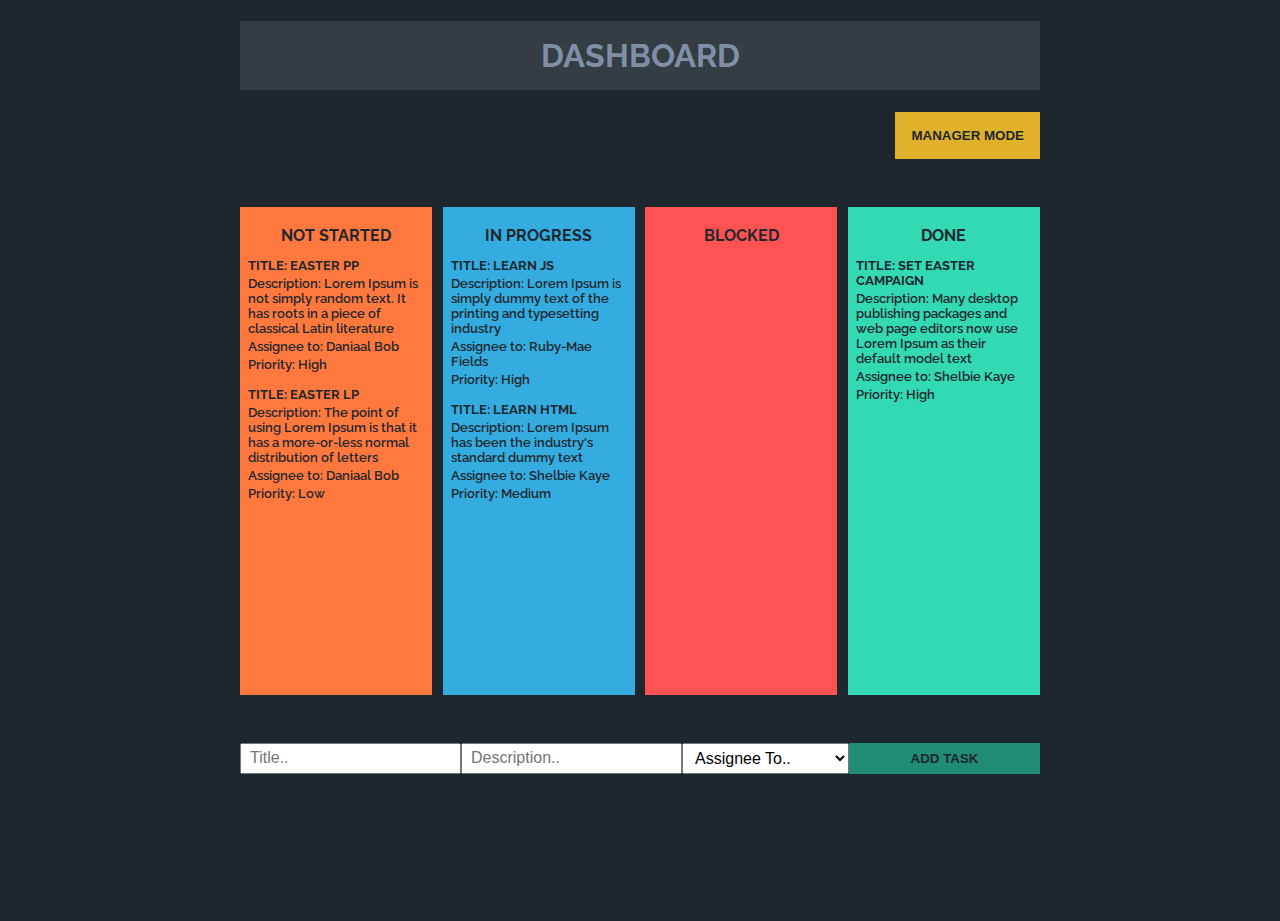
==== Tasks/index.html @ 5d2c656b "first commit" ====
<!DOCTYPE html>
<html lang="en">
<head>
    <meta charset="UTF-8">
    <meta name="viewport" content="width=device-width, initial-scale=1.0">
    <meta http-equiv="X-UA-Compatible" content="ie=edge">
    <title>Dashboard</title>
    <link rel="stylesheet" href="css/main.css">
    <link rel="stylesheet" href="css/responsive.css">
    <link rel="shortcut icon" href="media/favicon.ico" type="image/x-icon">
    <link href="https://fonts.googleapis.com/css?family=Raleway" rel="stylesheet">
</head>
<body>
<div class="container">
   <h1>Dashboard</h1>
   <div class="btnManag">
       <button id="btnManagement">Manager Mode</button>
    </div>
   <div class="tasksWrapper">
       <div id="undefinedPile">
           <div class="pileName">Undefined</div>
       </div>
       <div id="notStartedPile">
            <div class="pileName">Not Started</div>
       </div>
       <div id="progressPile">
            <div class="pileName">In Progress</div>
       </div>
       <div id="blockedPile">
            <div class="pileName">Blocked</div>
       </div>
       <div id="finishedPile">
            <div class="pileName">Done</div>
       </div>
       <div id="usersPile">
            <div class="pileName">Users</div>
       </div>
   </div>
   <div class="addTasks">
       <input type="text" id="taskTitle" placeholder="Title..">
       <input type="text" class="taskDescription" placeholder="Description..">
       <select name="assigneeTask" id="taskOwner">
            <option disabled selected>Assignee To..</option>
            <option>Shelbie Kaye</option>
            <option>Ruby-Mae Fields</option>
            <option>Shelbie Kaye</option>
            <option>Daniaal Bob</option>
       </select>
       <select name="priorityTask" id="taskPriority">
            <option disabled selected>Set Priority..</option>
            <option>High</option>
            <option>Medium</option>
            <option>Low</option>
       </select>
       <button id="addTask">Add Task</button>
   </div>
</div>
<script src="js/main.js"></script>
    
</body>
</html>
---- Tasks/css/main.css ----
html, body {
    background-color: #1e272e;
    font-family: 'Raleway', sans-serif;
    color: #e5e5e5;
    max-width: 100%;
    height: 100%;
    cursor: default;
}
*:focus {
    outline: none;
}
select, input, textarea {
    font-size: 1rem;
    padding-left: 0.5rem;
}
h1 {
    text-align: center;
    color: #7f8fa6;
    text-transform: uppercase;
    background-color: rgba(255,255,255,0.1);
    padding: 1rem;
}
/*-----GENERAL CSS-----*/
.container {
    width: 100%;
    max-width: 800px;
    margin: 0 auto;
}
/*-----BTNS-----*/
.btnManag {
    text-align: right;
}
#btnManagement {
    background-color: #e1b12c;
    border: none;
    padding: 1rem;
    text-transform: uppercase;
    font-weight: bold;
    color: #1e272e;
}
#btnManagement:hover {
    background-color: #fbc531;
    cursor: pointer;
    color: #353b48;
}
/*-----TASKS-----*/
.tasksWrapper {
    display: flex;
    justify-content: space-between;
    margin-top: 3rem;
}
.tasksWrapper > div {
    height: 480px;
    flex-basis: 24%;
    text-align: center;
    padding-top: 0.5rem;
    font-weight: bold;
    text-transform: uppercase;
    color: #1e272e;
}
.tasksWrapper > div > div {
    margin: 0.7rem 0;
}
.tasksWrapper > div > div > span {
    display: block;
    text-align: left;
    padding: 0.1rem 0.5rem 0.1rem 0.5rem;
    text-transform: none;
    font-size: 0.8rem;
    font-weight: 600;
}
.tasksWrapper > div > div > span:first-child {
    font-weight: bold;
    text-transform: uppercase;
}
#undefinedPile, #usersPile {
    display: none;
}
#notStartedPile {
    background-color: #ff793f;
}
#progressPile {
    background-color: #34ace0;
}
#blockedPile {
    background-color: #ff5252;
}
#finishedPile {
    background-color: #33d9b2;
}
/*-----ADD NEW TASK-----*/
.addTasks {
    display: flex;
    justify-content: space-between;
    margin-top: 3rem;
}
.addTasks > button {
    flex-basis: 24%;
}
.addTasks > input, .addTasks > select {
    flex-basis: 21%;
}
#taskPriority {
    display: none;
}
#addTask {
    background-color: #218c74;
    border: none;
    padding: 0.5rem 1rem;
    text-transform: uppercase;
    font-weight: bold;
    color: #1e272e;
}
#addTask:hover {
    background-color: #33d9b2;
    cursor: pointer;
    color: #353b48;
}
---- Tasks/css/responsive.css ----
@charset "utf-8";

@media screen and (max-width: 850px) {
    
}

@media screen and (max-width: 470px) {
    
}
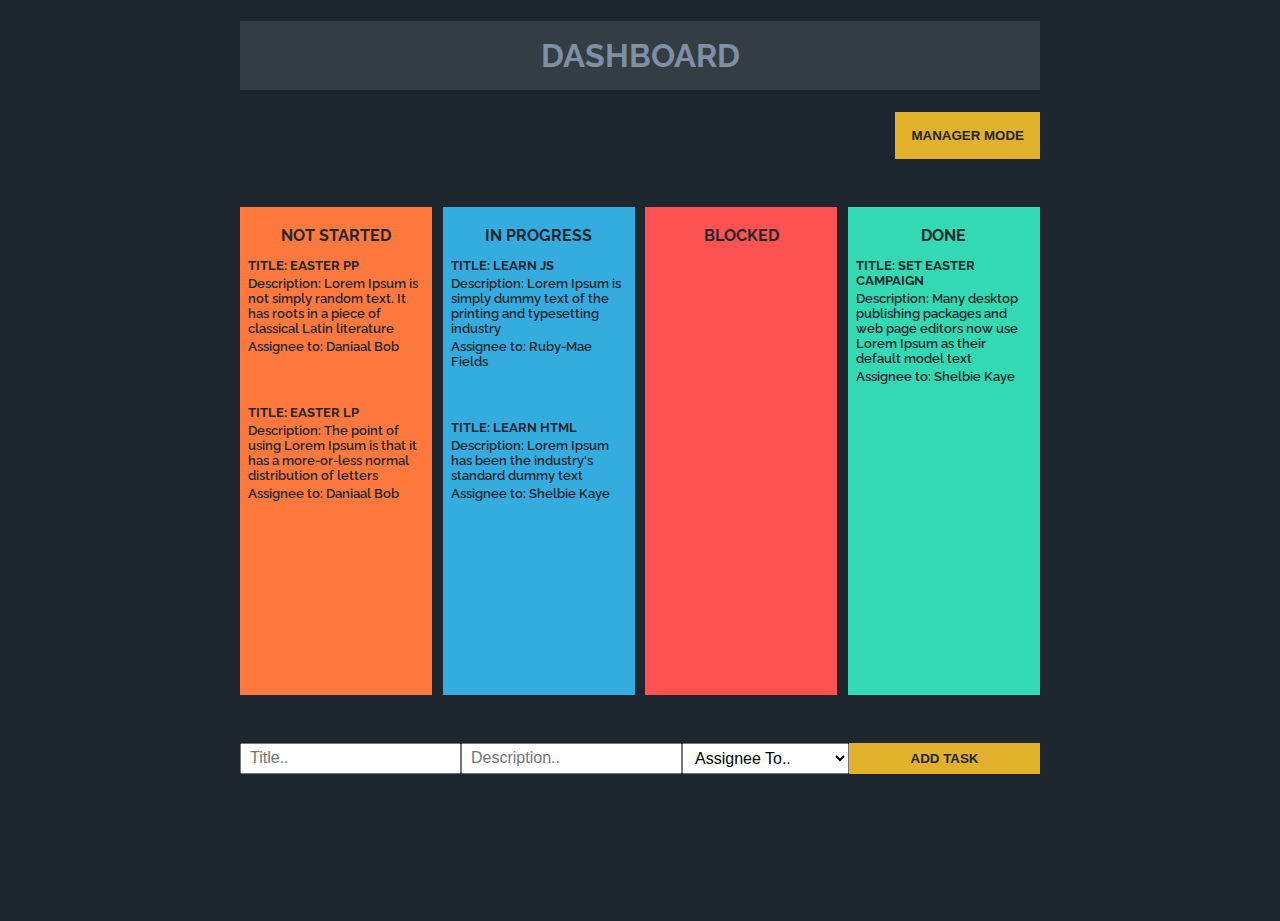
==== commit 4d8dda51: "finished manager mode" ====
--- a/Tasks/index.html
+++ b/Tasks/index.html
@@ -17,28 +17,28 @@
        <button id="btnManagement">Manager Mode</button>
     </div>
    <div class="tasksWrapper">
-       <div id="undefinedPile">
+       <div id="undefinedPile" class="pile">
            <div class="pileName">Undefined</div>
        </div>
-       <div id="notStartedPile">
+       <div id="notStartedPile" class="pile">
             <div class="pileName">Not Started</div>
        </div>
-       <div id="progressPile">
+       <div id="progressPile" class="pile">
             <div class="pileName">In Progress</div>
        </div>
-       <div id="blockedPile">
+       <div id="blockedPile" class="pile">
             <div class="pileName">Blocked</div>
        </div>
-       <div id="finishedPile">
+       <div id="finishedPile" class="pile">
             <div class="pileName">Done</div>
        </div>
        <div id="usersPile">
-            <div class="pileName">Users</div>
+            <div>Users</div>
        </div>
    </div>
    <div class="addTasks">
        <input type="text" id="taskTitle" placeholder="Title..">
-       <input type="text" class="taskDescription" placeholder="Description..">
+       <input type="text" id="taskDescription" placeholder="Description..">
        <select name="assigneeTask" id="taskOwner">
             <option disabled selected>Assignee To..</option>
             <option>Shelbie Kaye</option>
--- a/Tasks/css/main.css
+++ b/Tasks/css/main.css
@@ -104,7 +104,7 @@
     display: none;
 }
 #addTask {
-    background-color: #218c74;
+    background-color: #e1b12c;
     border: none;
     padding: 0.5rem 1rem;
     text-transform: uppercase;
@@ -112,7 +112,11 @@
     color: #1e272e;
 }
 #addTask:hover {
-    background-color: #33d9b2;
+    background-color: #fbc531;
     cursor: pointer;
     color: #353b48;
+}
+
+.hide {
+    visibility: hidden;
 }--- a/Tasks/css/responsive.css
+++ b/Tasks/css/responsive.css
@@ -1,7 +1,18 @@
 @charset "utf-8";
 
-@media screen and (max-width: 850px) {
-    
+@media screen and (min-width: 1281px) {
+    .container {
+        width: 100%;
+        max-width: 1280px;
+        margin: 0 auto;
+    }
+    .tasksWrapper > div > div {
+        margin: 0.7rem 0;
+        padding: 0.5rem 1rem;
+    }
+    .addTasks > input, .addTasks > select {
+        flex-basis: 23%;
+    }
 }
 
 @media screen and (max-width: 470px) {
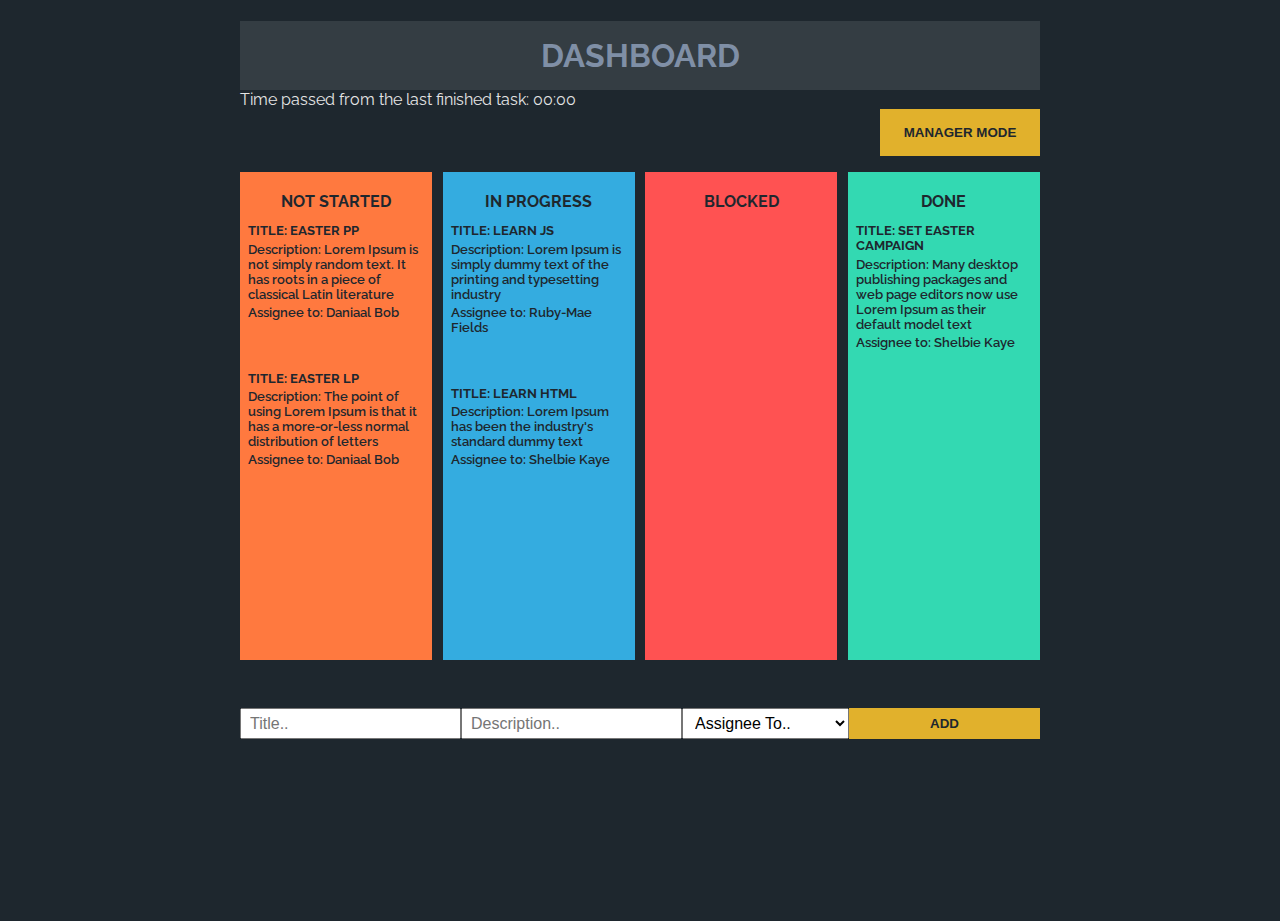
==== commit 25a3756b: "wip - manager mode - update 30.05.2019" ====
--- a/Tasks/index.html
+++ b/Tasks/index.html
@@ -14,7 +14,7 @@
 <div class="container">
    <h1>Dashboard</h1>
    <div class="btnManag">
-       <button id="btnManagement">Manager Mode</button>
+       <button id="btnManager">Manager Mode</button>
     </div>
    <div class="tasksWrapper">
        <div id="undefinedPile" class="pile">
@@ -52,10 +52,12 @@
             <option>Medium</option>
             <option>Low</option>
        </select>
-       <button id="addTask">Add Task</button>
+       <button id="addTask">Add</button>
    </div>
 </div>
 <script src="js/main.js"></script>
+<script src="js/manager.js"></script>
+<script src="js/stopwatch.js"></script>
     
 </body>
 </html>--- a/Tasks/css/main.css
+++ b/Tasks/css/main.css
@@ -19,6 +19,7 @@
     text-transform: uppercase;
     background-color: rgba(255,255,255,0.1);
     padding: 1rem;
+    margin-bottom: 0;
 }
 /*-----GENERAL CSS-----*/
 .container {
@@ -30,15 +31,16 @@
 .btnManag {
     text-align: right;
 }
-#btnManagement {
+#btnManager {
     background-color: #e1b12c;
     border: none;
     padding: 1rem;
     text-transform: uppercase;
     font-weight: bold;
     color: #1e272e;
+    width: 160px;
 }
-#btnManagement:hover {
+#btnManager:hover {
     background-color: #fbc531;
     cursor: pointer;
     color: #353b48;
@@ -47,7 +49,7 @@
 .tasksWrapper {
     display: flex;
     justify-content: space-between;
-    margin-top: 3rem;
+    margin-top: 1rem;
 }
 .tasksWrapper > div {
     height: 480px;
@@ -79,13 +81,13 @@
 #notStartedPile {
     background-color: #ff793f;
 }
-#progressPile {
+#progressPile, #undefinedPile {
     background-color: #34ace0;
 }
 #blockedPile {
     background-color: #ff5252;
 }
-#finishedPile {
+#finishedPile, #usersPile {
     background-color: #33d9b2;
 }
 /*-----ADD NEW TASK-----*/
@@ -116,7 +118,12 @@
     cursor: pointer;
     color: #353b48;
 }
-
 .hide {
     visibility: hidden;
+}
+.none {
+    display: none;
+}
+.visible {
+    display: block!important;
 }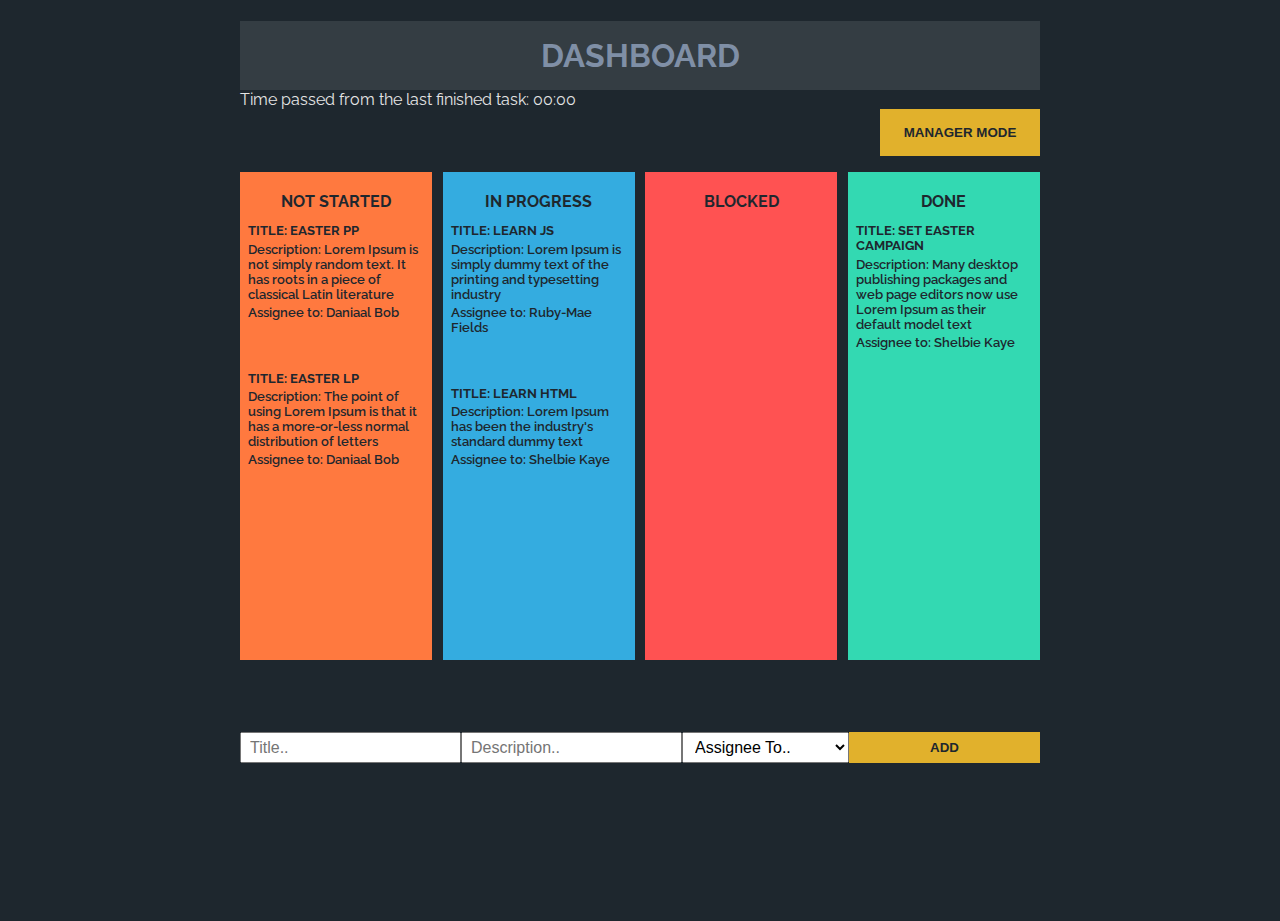
==== commit 36c3b52f: "manager mode | updated on 31.05." ====
--- a/Tasks/index.html
+++ b/Tasks/index.html
@@ -35,6 +35,11 @@
        <div id="usersPile">
             <div>Users</div>
        </div>
+
+   </div>
+   <div class="addUsers">
+        <input type="text" name="userName" placeholder="User Name" id="userName">
+        <button id="addUsersBtn">Add User</button>
    </div>
    <div class="addTasks">
        <input type="text" id="taskTitle" placeholder="Title..">
--- a/Tasks/css/main.css
+++ b/Tasks/css/main.css
@@ -126,4 +126,11 @@
 }
 .visible {
     display: block!important;
+}
+.addUsers {
+    visibility: hidden;
+}
+
+.visibility {
+    visibility: visible;
 }